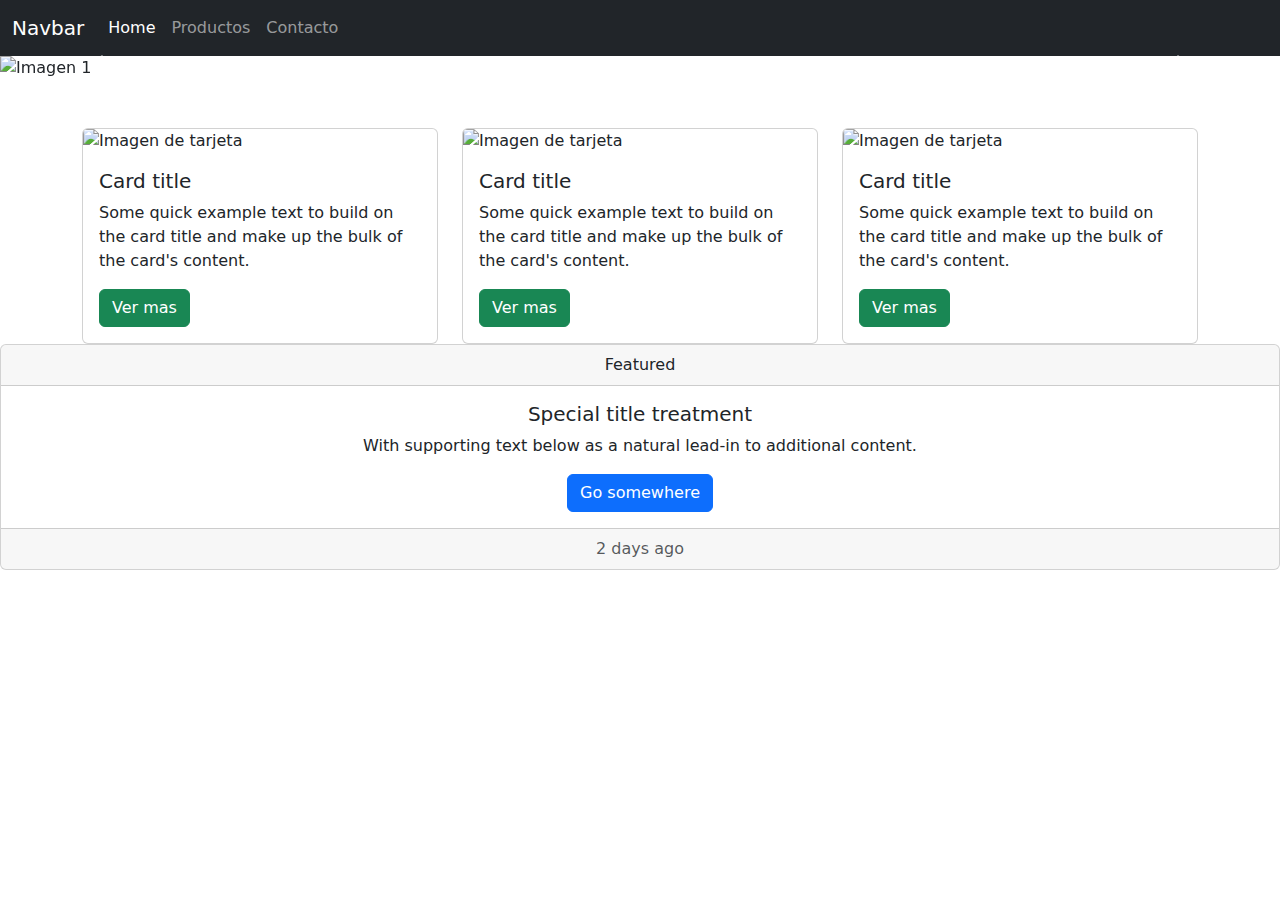
==== index.html @ 8ecbd1a2 "maqueta boostrap" ====
<!DOCTYPE html>
<html lang="en">

<head>
  <meta charset="UTF-8">
  <meta http-equiv="X-UA-Compatible" content="IE=edge">
  <meta name="viewport" content="width=device-width, initial-scale=1.0">
  <title>Proyecto en bootstrap</title>
  <!-- bootstrap-->
  <link rel="stylesheet" href="./css/bootstrap.min.css">
  <script src="./js/bootstrap.bundle.min.js"></script>
</head>

<body>
  <header>
    <nav class="navbar navbar-expand-md navbar-dark bg-dark">
      <div class="container-fluid">
        <a class="navbar-brand" href="#">Navbar</a>
        <button class="navbar-toggler" type="button" data-bs-toggle="collapse" data-bs-target="#navbarNav"
          aria-controls="navbarNav" aria-expanded="false" aria-label="Toggle navigation">
          <span class="navbar-toggler-icon"></span>
        </button>
        <div class="collapse navbar-collapse" id="navbarNav">
          <ul class="navbar-nav">
            <li class="nav-item">
              <a class="nav-link active" aria-current="page" href="#">Home</a>
            </li>
            <li class="nav-item">
              <a class="nav-link" href="productos.html">Productos</a>
            </li>
            <li class="nav-item">
              <a class="nav-link" href="contacto.html">Contacto</a>
            </li>
          </ul>
        </div>
      </div>
    </nav>
  </header>
  <main>
    <section class="container-fluid m-0 p-0">
      <div id="carouselExampleControls" class="carousel slide" data-bs-ride="carousel">
        <div class="carousel-inner">
          <div class="carousel-item active">
            <img src="https://picsum.photos/300/150?random=1" class="d-block w-100 " alt="Imagen 1" />
          </div>
          <div class="carousel-item">
            <img src="https://picsum.photos/300/150?random=2" class="d-block w-100" alt="Imagen 2" />
          </div>
          <div class="carousel-item">
            <img src="https://picsum.photos/300/150?random=3" class="d-block w-100" alt="Imagen 3" />
          </div>
        </div>
        <button class="carousel-control-prev" type="button" data-bs-target="#carouselExampleControls"
          data-bs-slide="prev">
          <span class="carousel-control-prev-icon" aria-hidden="true"></span>
          <span class="visually-hidden">Atrás</span>
        </button>
        <button class="carousel-control-next" type="button" data-bs-target="#carouselExampleControls"
          data-bs-slide="next">
          <span class="carousel-control-next-icon" aria-hidden="true"></span>
          <span class="visually-hidden">Siguiente</span>
        </button>
      </div>
    </section>

    <section class="container mt-5">
      <div class="row gy-5">
        <div class="col-sm-12 col-md-6 col-lg-4">
          <article class="card">
            <img src="https://picsum.photos/200/100" class="card-img-top" alt="Imagen de tarjeta" />
            <div class="card-body">
              <h5 class="card-title">Card title</h5>
              <p class="card-text">
                Some quick example text to build on the card title and make up
                the bulk of the card's content.
              </p>
              <a href="#" class="btn btn-success">Ver mas </a>
            </div>
          </article>
        </div>
        <div class="col-sm-12 col-md-6 col-lg-4">
          <article class="card">
            <img src="https://picsum.photos/200/100" class="card-img-top" alt="Imagen de tarjeta" />
            <div class="card-body">
              <h5 class="card-title">Card title</h5>
              <p class="card-text">
                Some quick example text to build on the card title and make up
                the bulk of the card's content.
              </p>
              <a href="#" class="btn btn-success">Ver mas </a>
            </div>
          </article>
        </div>
        <div class="col-sm-12 col-md-6 col-lg-4">
          <article class="card">
            <img src="https://picsum.photos/200/100" class="card-img-top" alt="Imagen de tarjeta" />
            <div class="card-body">
              <h5 class="card-title">Card title</h5>
              <p class="card-text">
                Some quick example text to build on the card title and make up
                the bulk of the card's content.
              </p>
              <a href="#" class="btn btn-success">Ver mas </a>
            </div>
          </article>
        </div>
      </div>
    </section>
  </main>
  <footer>
    <div class="card text-center">
      <div class="card-header">
        Featured
      </div>
      <div class="card-body">
        <h5 class="card-title">Special title treatment</h5>
        <p class="card-text">With supporting text below as a natural lead-in to additional content.</p>
        <a href="#" class="btn btn-primary">Go somewhere</a>
      </div>
      <div class="card-footer text-muted">
        2 days ago
      </div>
    </div>
  </footer>
</body>

</html>
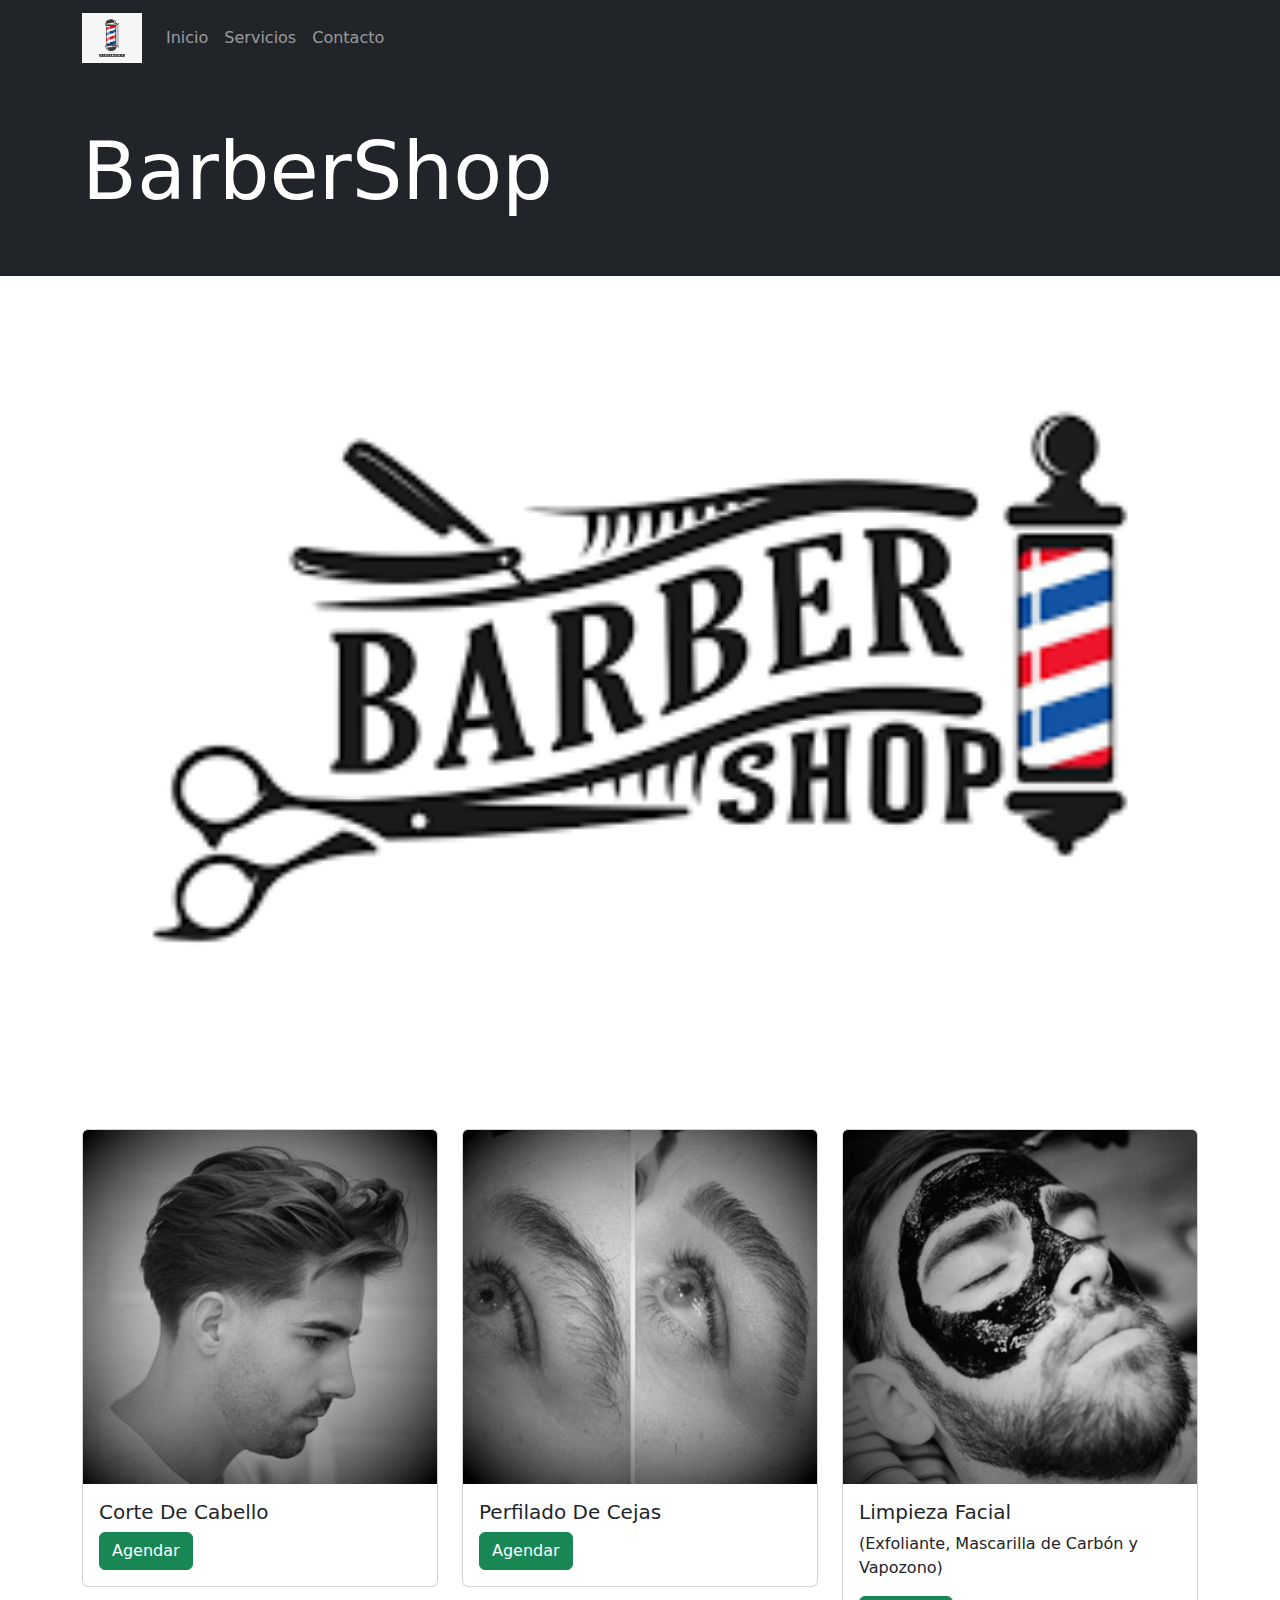
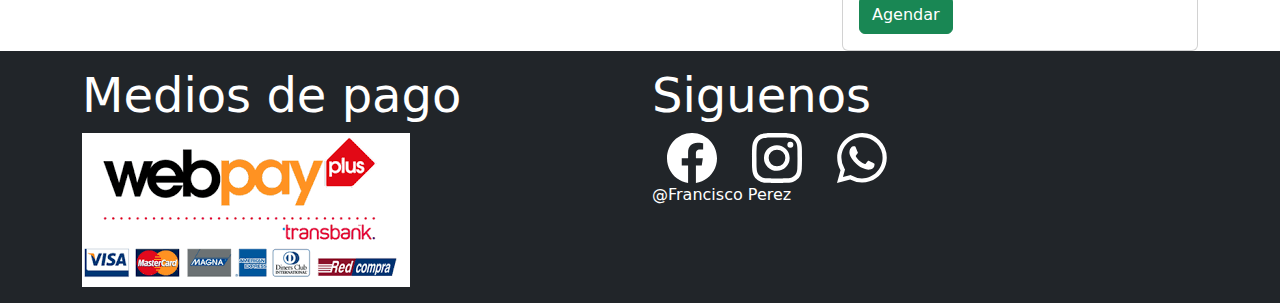
==== commit b4665e80: "add pages" ====
--- a/index.html
+++ b/index.html
@@ -2,20 +2,23 @@
 <html lang="en">
 
 <head>
-  <meta charset="UTF-8">
-  <meta http-equiv="X-UA-Compatible" content="IE=edge">
-  <meta name="viewport" content="width=device-width, initial-scale=1.0">
-  <title>Proyecto en bootstrap</title>
-  <!-- bootstrap-->
+  <meta charset="UTF-8" />
+  <meta http-equiv="X-UA-Compatible" content="IE=edge" />
+  <meta name="viewport" content="width=device-width, initial-scale=1.0" />
+  <title>Barber</title>
+
+  <!-- bootstrap: forma 1 (descarga) !-->
   <link rel="stylesheet" href="./css/bootstrap.min.css">
   <script src="./js/bootstrap.bundle.min.js"></script>
+
+  <link rel="stylesheet" href="https://cdn.jsdelivr.net/npm/bootstrap-icons@1.8.3/font/bootstrap-icons.css" />
 </head>
 
 <body>
   <header>
     <nav class="navbar navbar-expand-md navbar-dark bg-dark">
-      <div class="container-fluid">
-        <a class="navbar-brand" href="#">Navbar</a>
+      <div class="container">
+        <a class="navbar-brand" href="#"><img src="./images/logo.png" alt="" width="60" height="50"></a>
         <button class="navbar-toggler" type="button" data-bs-toggle="collapse" data-bs-target="#navbarNav"
           aria-controls="navbarNav" aria-expanded="false" aria-label="Toggle navigation">
           <span class="navbar-toggler-icon"></span>
@@ -23,31 +26,38 @@
         <div class="collapse navbar-collapse" id="navbarNav">
           <ul class="navbar-nav">
             <li class="nav-item">
-              <a class="nav-link active" aria-current="page" href="#">Home</a>
+              <a class="nav-link" href="./index.html">Inicio</a>
             </li>
             <li class="nav-item">
-              <a class="nav-link" href="productos.html">Productos</a>
+              <a class="nav-link" href="./productos.html">Servicios</a>
             </li>
             <li class="nav-item">
-              <a class="nav-link" href="contacto.html">Contacto</a>
+              <a class="nav-link" href="./contacto.html">Contacto</a>
             </li>
           </ul>
         </div>
       </div>
     </nav>
   </header>
+
   <main>
+    <section class="bg-dark text-white">
+      <div class="container py-5">
+        <h1 class="display-1">BarberShop</h1>
+      </div>
+    </section>
+
     <section class="container-fluid m-0 p-0">
       <div id="carouselExampleControls" class="carousel slide" data-bs-ride="carousel">
         <div class="carousel-inner">
           <div class="carousel-item active">
-            <img src="https://picsum.photos/300/150?random=1" class="d-block w-100 " alt="Imagen 1" />
+            <img src="./images/bg.png" class="d-block w-100" alt="Imagen 1" />
           </div>
           <div class="carousel-item">
-            <img src="https://picsum.photos/300/150?random=2" class="d-block w-100" alt="Imagen 2" />
+            <img src="./images/bg2.jpg" class="d-block w-100" alt="Imagen 2" />
           </div>
           <div class="carousel-item">
-            <img src="https://picsum.photos/300/150?random=3" class="d-block w-100" alt="Imagen 3" />
+            <img src="./images/bg3.jpg" class="d-block w-100" alt="Imagen 3" />
           </div>
         </div>
         <button class="carousel-control-prev" type="button" data-bs-target="#carouselExampleControls"
@@ -67,60 +77,71 @@
       <div class="row gy-5">
         <div class="col-sm-12 col-md-6 col-lg-4">
           <article class="card">
-            <img src="https://picsum.photos/200/100" class="card-img-top" alt="Imagen de tarjeta" />
+            <img src="./images/corte_adulto_redimensionar.jpg" class="card-img-top" alt="Imagen de tarjeta" />
             <div class="card-body">
-              <h5 class="card-title">Card title</h5>
-              <p class="card-text">
-                Some quick example text to build on the card title and make up
-                the bulk of the card's content.
-              </p>
-              <a href="#" class="btn btn-success">Ver mas </a>
+              <h5 class="card-title">Corte De Cabello</h5>
+              <a href="#" class="btn btn-success">Agendar</a>
+            </div>
+          </article>
+        </div>
+        
+        <div class="col-sm-12 col-md-6 col-lg-4">
+          <article class="card">
+            <img src="./images/perfilado_ceja_redimensionar.jpg" class="card-img-top" alt="Imagen de tarjeta" />
+            <div class="card-body">
+              <h5 class="card-title">Perfilado De Cejas</h5>
+              <a href="#" class="btn btn-success">Agendar</a>
             </div>
           </article>
         </div>
         <div class="col-sm-12 col-md-6 col-lg-4">
           <article class="card">
-            <img src="https://picsum.photos/200/100" class="card-img-top" alt="Imagen de tarjeta" />
+            <img src="./images/mascarilla_de_carbon_redimensionar.jpg" class="card-img-top" alt="Imagen de tarjeta" />
             <div class="card-body">
-              <h5 class="card-title">Card title</h5>
+              <h5 class="card-title">Limpieza Facial</h5>
               <p class="card-text">
-                Some quick example text to build on the card title and make up
-                the bulk of the card's content.
+                (Exfoliante, Mascarilla de Carbón y Vapozono)
               </p>
-              <a href="#" class="btn btn-success">Ver mas </a>
-            </div>
-          </article>
-        </div>
-        <div class="col-sm-12 col-md-6 col-lg-4">
-          <article class="card">
-            <img src="https://picsum.photos/200/100" class="card-img-top" alt="Imagen de tarjeta" />
-            <div class="card-body">
-              <h5 class="card-title">Card title</h5>
-              <p class="card-text">
-                Some quick example text to build on the card title and make up
-                the bulk of the card's content.
-              </p>
-              <a href="#" class="btn btn-success">Ver mas </a>
+              <a href="#" class="btn btn-success">Agendar</a>
             </div>
           </article>
         </div>
       </div>
     </section>
   </main>
+
   <footer>
-    <div class="card text-center">
-      <div class="card-header">
-        Featured
+    <section class="bg-dark text-white">
+      <div class="container py-3">
+        <div class="row">
+          <div class="col">
+            <h1 class="display-5">Medios de pago</h1>
+            <img src="./images/pagos.png" alt="pagos">
+          </div>
+          <div class="col">
+            <h1 class="display-5">Siguenos</h1>
+            <svg xmlns="http://www.w3.org/2000/svg" width="80" height="50" fill="currentColor" class="bi bi-facebook"
+              viewBox="0 0 16 16">
+              <path
+                d="M16 8.049c0-4.446-3.582-8.05-8-8.05C3.58 0-.002 3.603-.002 8.05c0 4.017 2.926 7.347 6.75 7.951v-5.625h-2.03V8.05H6.75V6.275c0-2.017 1.195-3.131 3.022-3.131.876 0 1.791.157 1.791.157v1.98h-1.009c-.993 0-1.303.621-1.303 1.258v1.51h2.218l-.354 2.326H9.25V16c3.824-.604 6.75-3.934 6.75-7.951z" />
+            </svg>
+            <svg xmlns="http://www.w3.org/2000/svg" width="80" height="50" fill="currentColor" class="bi bi-instagram"
+              viewBox="0 0 16 16">
+              <path
+                d="M8 0C5.829 0 5.556.01 4.703.048 3.85.088 3.269.222 2.76.42a3.917 3.917 0 0 0-1.417.923A3.927 3.927 0 0 0 .42 2.76C.222 3.268.087 3.85.048 4.7.01 5.555 0 5.827 0 8.001c0 2.172.01 2.444.048 3.297.04.852.174 1.433.372 1.942.205.526.478.972.923 1.417.444.445.89.719 1.416.923.51.198 1.09.333 1.942.372C5.555 15.99 5.827 16 8 16s2.444-.01 3.298-.048c.851-.04 1.434-.174 1.943-.372a3.916 3.916 0 0 0 1.416-.923c.445-.445.718-.891.923-1.417.197-.509.332-1.09.372-1.942C15.99 10.445 16 10.173 16 8s-.01-2.445-.048-3.299c-.04-.851-.175-1.433-.372-1.941a3.926 3.926 0 0 0-.923-1.417A3.911 3.911 0 0 0 13.24.42c-.51-.198-1.092-.333-1.943-.372C10.443.01 10.172 0 7.998 0h.003zm-.717 1.442h.718c2.136 0 2.389.007 3.232.046.78.035 1.204.166 1.486.275.373.145.64.319.92.599.28.28.453.546.598.92.11.281.24.705.275 1.485.039.843.047 1.096.047 3.231s-.008 2.389-.047 3.232c-.035.78-.166 1.203-.275 1.485a2.47 2.47 0 0 1-.599.919c-.28.28-.546.453-.92.598-.28.11-.704.24-1.485.276-.843.038-1.096.047-3.232.047s-2.39-.009-3.233-.047c-.78-.036-1.203-.166-1.485-.276a2.478 2.478 0 0 1-.92-.598 2.48 2.48 0 0 1-.6-.92c-.109-.281-.24-.705-.275-1.485-.038-.843-.046-1.096-.046-3.233 0-2.136.008-2.388.046-3.231.036-.78.166-1.204.276-1.486.145-.373.319-.64.599-.92.28-.28.546-.453.92-.598.282-.11.705-.24 1.485-.276.738-.034 1.024-.044 2.515-.045v.002zm4.988 1.328a.96.96 0 1 0 0 1.92.96.96 0 0 0 0-1.92zm-4.27 1.122a4.109 4.109 0 1 0 0 8.217 4.109 4.109 0 0 0 0-8.217zm0 1.441a2.667 2.667 0 1 1 0 5.334 2.667 2.667 0 0 1 0-5.334z" />
+            </svg>
+            <svg xmlns="http://www.w3.org/2000/svg" width="80" height="50" fill="currentColor" class="bi bi-whatsapp"
+              viewBox="0 0 16 16">
+              <path
+                d="M13.601 2.326A7.854 7.854 0 0 0 7.994 0C3.627 0 .068 3.558.064 7.926c0 1.399.366 2.76 1.057 3.965L0 16l4.204-1.102a7.933 7.933 0 0 0 3.79.965h.004c4.368 0 7.926-3.558 7.93-7.93A7.898 7.898 0 0 0 13.6 2.326zM7.994 14.521a6.573 6.573 0 0 1-3.356-.92l-.24-.144-2.494.654.666-2.433-.156-.251a6.56 6.56 0 0 1-1.007-3.505c0-3.626 2.957-6.584 6.591-6.584a6.56 6.56 0 0 1 4.66 1.931 6.557 6.557 0 0 1 1.928 4.66c-.004 3.639-2.961 6.592-6.592 6.592zm3.615-4.934c-.197-.099-1.17-.578-1.353-.646-.182-.065-.315-.099-.445.099-.133.197-.513.646-.627.775-.114.133-.232.148-.43.05-.197-.1-.836-.308-1.592-.985-.59-.525-.985-1.175-1.103-1.372-.114-.198-.011-.304.088-.403.087-.088.197-.232.296-.346.1-.114.133-.198.198-.33.065-.134.034-.248-.015-.347-.05-.099-.445-1.076-.612-1.47-.16-.389-.323-.335-.445-.34-.114-.007-.247-.007-.38-.007a.729.729 0 0 0-.529.247c-.182.198-.691.677-.691 1.654 0 .977.71 1.916.81 2.049.098.133 1.394 2.132 3.383 2.992.47.205.84.326 1.129.418.475.152.904.129 1.246.08.38-.058 1.171-.48 1.338-.943.164-.464.164-.86.114-.943-.049-.084-.182-.133-.38-.232z" />
+            </svg>
+            <p>
+              @Francisco Perez
+            </p>
+          </div>
+        </div>
       </div>
-      <div class="card-body">
-        <h5 class="card-title">Special title treatment</h5>
-        <p class="card-text">With supporting text below as a natural lead-in to additional content.</p>
-        <a href="#" class="btn btn-primary">Go somewhere</a>
-      </div>
-      <div class="card-footer text-muted">
-        2 days ago
-      </div>
-    </div>
+    </section>
   </footer>
 </body>
 
